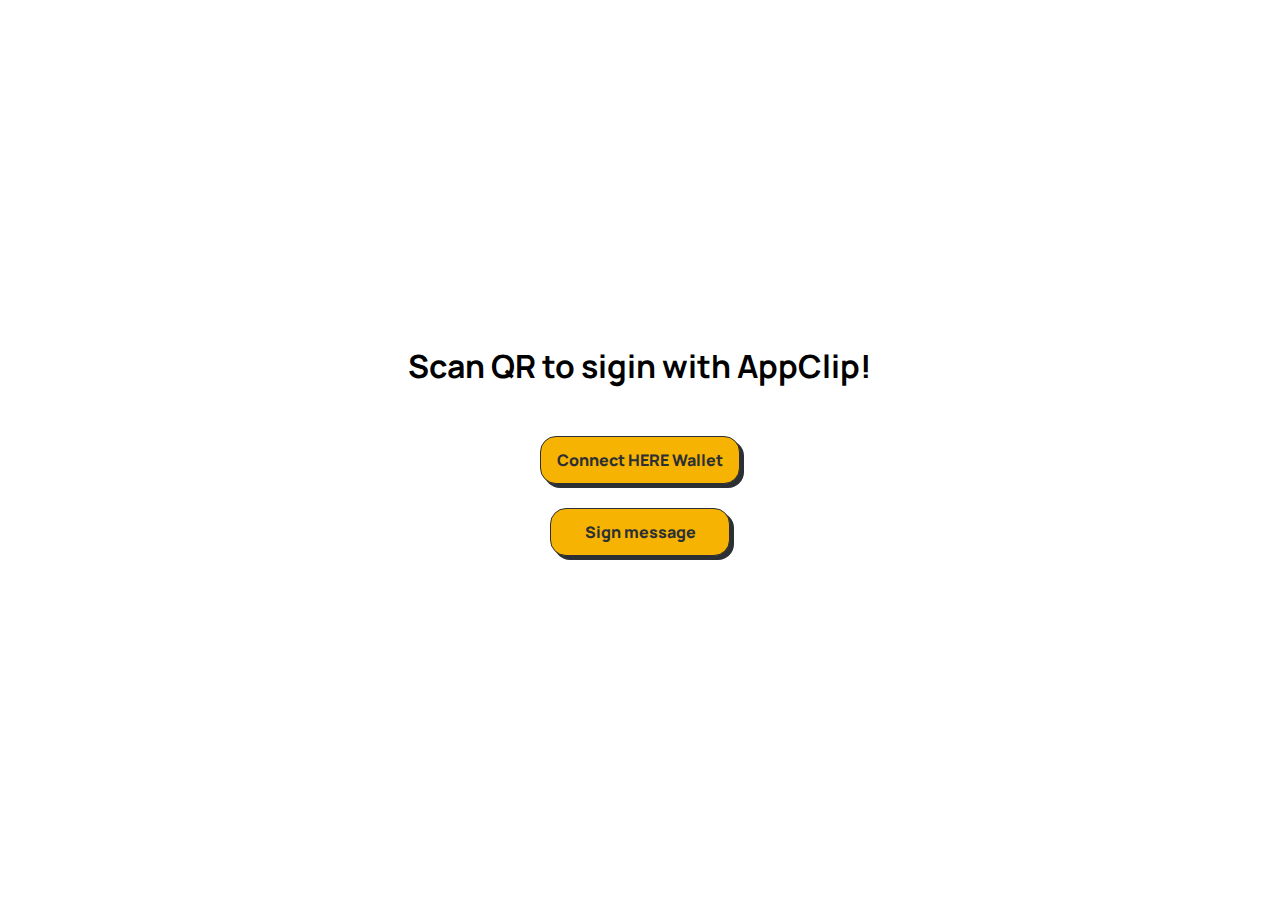
==== index.html @ 8efe0b64 "Initial commit" ====
<!DOCTYPE html><html><head><title>HERE Wallet</title><meta charset="UTF-8"><meta name="viewport" content="width=device-width, initial-scale=1"><link rel="stylesheet" href="https://fonts.googleapis.com/css2?family=Manrope:wght@200;300;400;500;600;700;800&display=swap"><style>*{font-family:Manrope}body{padding:32px;display:flex;flex-direction:column;align-items:center;justify-content:center;height:100vh;box-sizing:border-box;background-color:#fff;gap:24px}body,h1{margin:0}h1{line-break:anywhere}.here-button,h1{text-align:center}.here-button{cursor:pointer;font-family:Manrope;box-sizing:border-box;display:flex;flex-direction:row;justify-content:center;align-items:center;padding:12px 16px;min-width:180px;gap:8px;background:#f7b302;height:48px;border:1px solid #2c3034;box-shadow:4px 4px 0 #2c3034;border-radius:16px;font-weight:800;font-size:16px;line-height:22px;color:#2c3034;text-decoration:none;transition:background .2s}.here-button:hover{background:#ffcc4a}.here-button:disabled{cursor:default;background:#f6bf4c}</style></head><body> <h1 id="account-id"></h1> <div id="qrcode"></div> <button class="here-button" id="connect"></button> <button class="here-button" id="verify-connect">Sign message</button> <button class="here-button" id="function-call">Function call</button> <script module="" src="/example.936baf27.js"></script> </body></html>
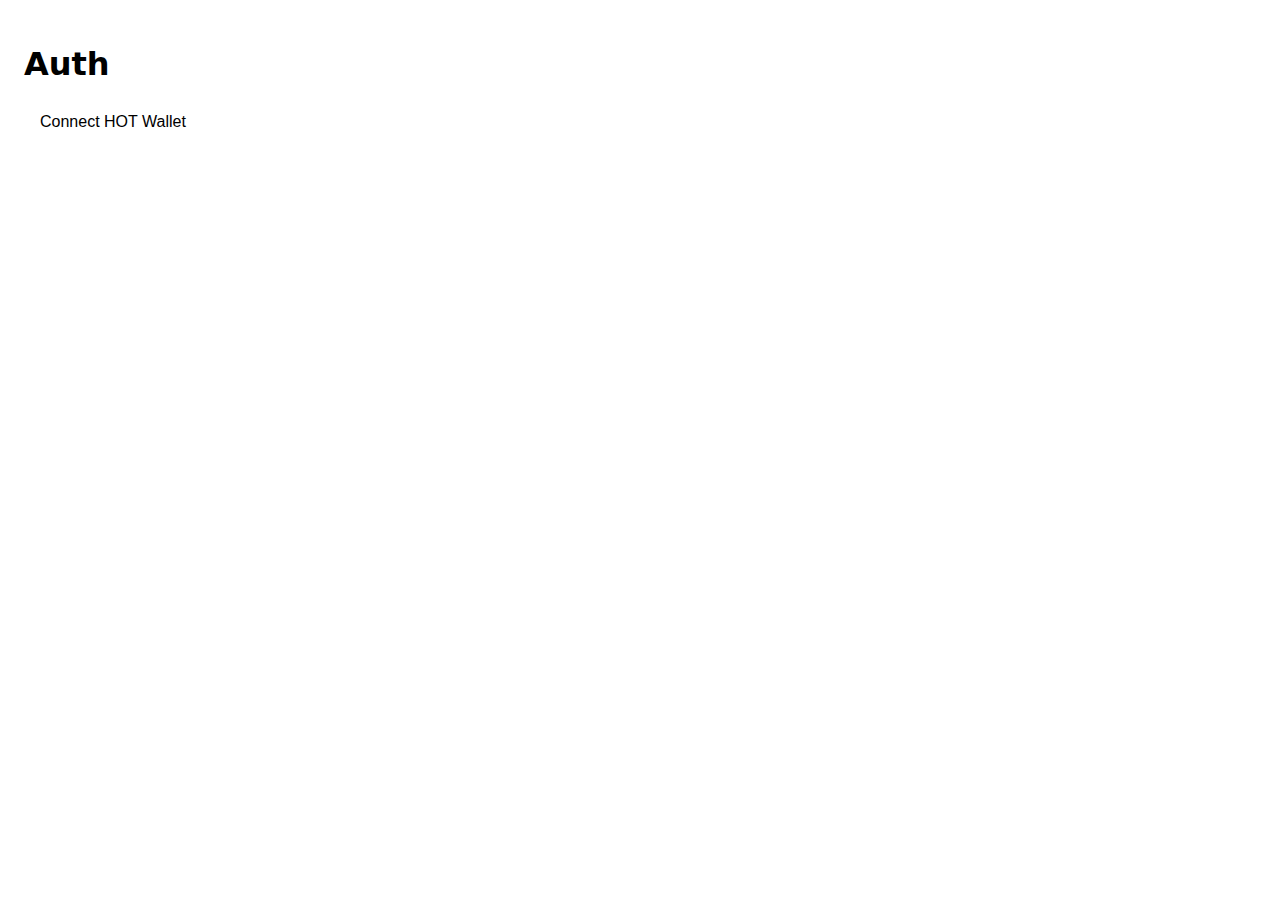
==== commit 133d417d: "updated" ====
--- a/index.html
+++ b/index.html
@@ -1 +1,35 @@
-<!DOCTYPE html><html><head><title>HERE Wallet</title><meta charset="UTF-8"><meta name="viewport" content="width=device-width, initial-scale=1"><link rel="stylesheet" href="https://fonts.googleapis.com/css2?family=Manrope:wght@200;300;400;500;600;700;800&display=swap"><style>*{font-family:Manrope}body{padding:32px;display:flex;flex-direction:column;align-items:center;justify-content:center;height:100vh;box-sizing:border-box;background-color:#fff;gap:24px}body,h1{margin:0}h1{line-break:anywhere}.here-button,h1{text-align:center}.here-button{cursor:pointer;font-family:Manrope;box-sizing:border-box;display:flex;flex-direction:row;justify-content:center;align-items:center;padding:12px 16px;min-width:180px;gap:8px;background:#f7b302;height:48px;border:1px solid #2c3034;box-shadow:4px 4px 0 #2c3034;border-radius:16px;font-weight:800;font-size:16px;line-height:22px;color:#2c3034;text-decoration:none;transition:background .2s}.here-button:hover{background:#ffcc4a}.here-button:disabled{cursor:default;background:#f6bf4c}</style></head><body> <h1 id="account-id"></h1> <div id="qrcode"></div> <button class="here-button" id="connect"></button> <button class="here-button" id="verify-connect">Sign message</button> <button class="here-button" id="function-call">Function call</button> <script module="" src="/example.936baf27.js"></script> </body></html>+<!DOCTYPE html>
+<html lang="en">
+  <head>
+    <meta charset="UTF-8">
+    <meta name="viewport" content="width=device-width, initial-scale=1.0">
+    <title>HOT Hack</title>
+
+    <style>body {
+  background-color: var(--tg-theme-bg-color);
+  color: var(--tg-theme-text-color);
+  margin: 0;
+  font-family: system-ui, -apple-system, BlinkMacSystemFont, Segoe UI, Roboto, Oxygen, Ubuntu, Cantarell, Open Sans, Helvetica Neue, sans-serif;
+}
+
+* {
+  color: var(--tg-theme-text-color);
+}
+
+button {
+  color: var(--tg-theme-button-text-color);
+  background-color: var(--tg-theme-button-color);
+  cursor: pointer;
+  border: none;
+  border-radius: 12px;
+  padding: 8px 16px;
+  font-size: 1em;
+}
+</style>
+  </head>
+  <body>
+    <div id="root"></div>
+    <script src="https://telegram.org/js/telegram-web-app.js"></script>
+    <script src="/index.2d3ace14.js" defer=""></script>
+  </body>
+</html>
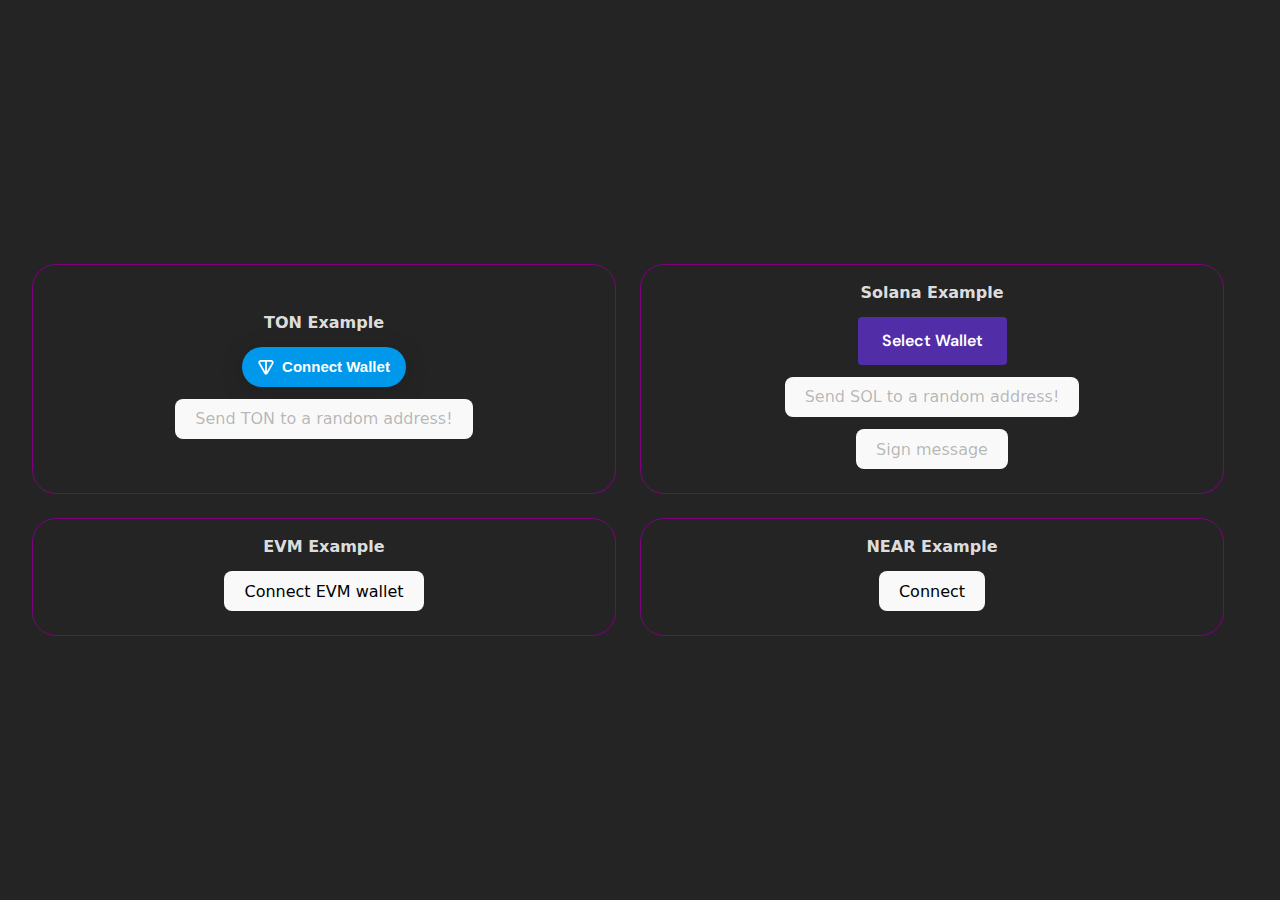
==== commit fa9d7d0c: "ddd" ====
--- a/index.html
+++ b/index.html
@@ -1,35 +1,13 @@
 <!DOCTYPE html>
 <html lang="en">
   <head>
-    <meta charset="UTF-8">
-    <meta name="viewport" content="width=device-width, initial-scale=1.0">
-    <title>HOT Hack</title>
-
-    <style>body {
-  background-color: var(--tg-theme-bg-color);
-  color: var(--tg-theme-text-color);
-  margin: 0;
-  font-family: system-ui, -apple-system, BlinkMacSystemFont, Segoe UI, Roboto, Oxygen, Ubuntu, Cantarell, Open Sans, Helvetica Neue, sans-serif;
-}
-
-* {
-  color: var(--tg-theme-text-color);
-}
-
-button {
-  color: var(--tg-theme-button-text-color);
-  background-color: var(--tg-theme-button-color);
-  cursor: pointer;
-  border: none;
-  border-radius: 12px;
-  padding: 8px 16px;
-  font-size: 1em;
-}
-</style>
+    <meta charset="UTF-8" />
+    <meta name="viewport" content="width=device-width, initial-scale=1.0" />
+    <title>HOT</title>
+    <script type="module" crossorigin src="/assets/index-DDc1sDUi.js"></script>
+    <link rel="stylesheet" crossorigin href="/assets/index-VE7hfueW.css">
   </head>
   <body>
     <div id="root"></div>
-    <script src="https://telegram.org/js/telegram-web-app.js"></script>
-    <script src="/index.2d3ace14.js" defer=""></script>
   </body>
 </html>
--- a/assets/index-VE7hfueW.css
+++ b/assets/index-VE7hfueW.css
@@ -0,0 +1 @@
+@import"https://fonts.googleapis.com/css2?family=DM+Sans:wght@400;500;700&display=swap";@import"https://fonts.googleapis.com/css2?family=Manrope:wght@400;500;600&display=swap";.wallet-adapter-button{background-color:transparent;border:none;color:#fff;cursor:pointer;display:flex;align-items:center;font-family:DM Sans,Roboto,Helvetica Neue,Helvetica,Arial,sans-serif;font-size:16px;font-weight:600;height:48px;line-height:48px;padding:0 24px;border-radius:4px}.wallet-adapter-button-trigger{background-color:#512da8}.wallet-adapter-button:not([disabled]):focus-visible{outline-color:#fff}.wallet-adapter-button:not([disabled]):hover{background-color:#1a1f2e}.wallet-adapter-button[disabled]{background:#404144;color:#999;cursor:not-allowed}.wallet-adapter-button-end-icon,.wallet-adapter-button-start-icon,.wallet-adapter-button-end-icon img,.wallet-adapter-button-start-icon img{display:flex;align-items:center;justify-content:center;width:24px;height:24px}.wallet-adapter-button-end-icon{margin-left:12px}.wallet-adapter-button-start-icon{margin-right:12px}.wallet-adapter-collapse{width:100%}.wallet-adapter-dropdown{position:relative;display:inline-block}.wallet-adapter-dropdown-list{position:absolute;z-index:99;display:grid;grid-template-rows:1fr;grid-row-gap:10px;padding:10px;top:100%;right:0;margin:0;list-style:none;background:#2c2d30;border-radius:10px;box-shadow:0 8px 20px #0009;opacity:0;visibility:hidden;transition:opacity .2s ease,transform .2s ease,visibility .2s;font-family:DM Sans,Roboto,Helvetica Neue,Helvetica,Arial,sans-serif}.wallet-adapter-dropdown-list-active{opacity:1;visibility:visible;transform:translateY(10px)}.wallet-adapter-dropdown-list-item{display:flex;flex-direction:row;justify-content:center;align-items:center;border:none;outline:none;cursor:pointer;white-space:nowrap;box-sizing:border-box;padding:0 20px;width:100%;border-radius:6px;font-size:14px;font-weight:600;height:37px;color:#fff}.wallet-adapter-dropdown-list-item:not([disabled]):hover{background-color:#1a1f2e}.wallet-adapter-modal-collapse-button svg{align-self:center;fill:#999}.wallet-adapter-modal-collapse-button.wallet-adapter-modal-collapse-button-active svg{transform:rotate(180deg);transition:transform ease-in .15s}.wallet-adapter-modal{position:fixed;top:0;left:0;right:0;bottom:0;opacity:0;transition:opacity linear .15s;background:#00000080;z-index:1040;overflow-y:auto}.wallet-adapter-modal.wallet-adapter-modal-fade-in{opacity:1}.wallet-adapter-modal-button-close{display:flex;align-items:center;justify-content:center;position:absolute;top:18px;right:18px;padding:12px;cursor:pointer;background:#1a1f2e;border:none;border-radius:50%}.wallet-adapter-modal-button-close:focus-visible{outline-color:#fff}.wallet-adapter-modal-button-close svg{fill:#777;transition:fill .2s ease 0s}.wallet-adapter-modal-button-close:hover svg{fill:#fff}.wallet-adapter-modal-overlay{background:#00000080;position:fixed;top:0;left:0;bottom:0;right:0}.wallet-adapter-modal-container{display:flex;margin:3rem;min-height:calc(100vh - 6rem);align-items:center;justify-content:center}@media (max-width: 480px){.wallet-adapter-modal-container{margin:1rem;min-height:calc(100vh - 2rem)}}.wallet-adapter-modal-wrapper{box-sizing:border-box;position:relative;display:flex;align-items:center;flex-direction:column;z-index:1050;max-width:400px;border-radius:10px;background:#10141f;box-shadow:0 8px 20px #0009;font-family:DM Sans,Roboto,Helvetica Neue,Helvetica,Arial,sans-serif;flex:1}.wallet-adapter-modal-wrapper .wallet-adapter-button{width:100%}.wallet-adapter-modal-title{font-weight:500;font-size:24px;line-height:36px;margin:0;padding:64px 48px 48px;text-align:center;color:#fff}@media (max-width: 374px){.wallet-adapter-modal-title{font-size:18px}}.wallet-adapter-modal-list{margin:0 0 12px;padding:0;width:100%;list-style:none}.wallet-adapter-modal-list .wallet-adapter-button{font-weight:400;border-radius:0;font-size:18px}.wallet-adapter-modal-list .wallet-adapter-button-end-icon,.wallet-adapter-modal-list .wallet-adapter-button-start-icon,.wallet-adapter-modal-list .wallet-adapter-button-end-icon img,.wallet-adapter-modal-list .wallet-adapter-button-start-icon img{width:28px;height:28px}.wallet-adapter-modal-list .wallet-adapter-button span{margin-left:auto;font-size:14px;opacity:.6}.wallet-adapter-modal-list-more{cursor:pointer;border:none;padding:12px 24px 24px 12px;align-self:flex-end;display:flex;align-items:center;background-color:transparent;color:#fff}.wallet-adapter-modal-list-more svg{transition:all .1s ease;fill:#fff;margin-left:.5rem}.wallet-adapter-modal-list-more-icon-rotate{transform:rotate(180deg)}.wallet-adapter-modal-middle{width:100%;display:flex;flex-direction:column;align-items:center;padding:0 24px 24px;box-sizing:border-box}.wallet-adapter-modal-middle-button{display:block;cursor:pointer;margin-top:48px;width:100%;background-color:#512da8;padding:12px;font-size:18px;border:none;border-radius:8px;color:#fff}#near-wallet-selector-modal{--backdrop-bg: #26262630;--heading-color: #222222;--text-color: #676767;--sidebar-border-color: #EDEDED;--selected-wallet-bg: #4F7CD1;--selected-wallet-bg-hover: transparent;--wallet-option-border-color: #A7A7A730;--wallet-option-bg-hover: #6494ee3d;--wallet-option-outline-color: #6494EE;--content-bg: #FAFAFA;--change-path-bg: #EDEDED;--home-button-bg: #EDEDED;--confirm-button-bg: #5F8AFA;--confirm-button-bg-hover: #5AA6FF;--error: #DB5555;--close-button-bg-color: #EDEDED;--close-button-fill-icon-color: #9F9F9F;--spinner-color: #676767;--bottom-section: #ececec;--mobile-text: #3e3e3e;--connected-green: #47E586;--gradient-dark-icon: radial-gradient(297.59% 179.46% at 91.67% -25%, #AEC2EA 0%, #95D1E4 100%);--get-wallet-option-bg-color: #F8F9FA;--get-wallet-option-bg-color-hover: #6494ee3d;--get-wallet-option-border-color: #C1C1C1;--get-wallet-outline-color: #6494EE;--get-wallet-option-box-shadow: 0px 2px 2px rgba(17, 22, 24, .04);--secondary-button-bg-color: #4F7CD129;--secondary-button-border-color: #4F7CD129;--secondary-button-text-color: #4F7CD1;--what-wallet-icon-color: #FFFFFF;--deprecated-icon-bg-color: #D7E2F7;--deprecated-icon-bg-color-selected: #4F7CD1}#near-wallet-selector-modal .dark-theme{--backdrop-bg: #26262630;--heading-color: #FFFFFF;--text-color: #C1C1C1;--sidebar-border-color: #313030;--selected-wallet-bg: #4F7CD1;--selected-wallet-bg-hover: #262626CC;--wallet-option-border-color: #A7A7A730;--wallet-option-bg-hover: #4f7cd13d;--wallet-option-outline-color: #4F7CD1;--content-bg: #232323;--change-path-bg: #161616;--home-button-bg: #313030;--confirm-button-bg: #5F8AFA;--confirm-button-bg-hover: #5AA6FF;--error: #DB5555;--close-button-bg-color: #313030;--close-button-fill-icon-color: #C1C1C1;--spinner-color: #FFFFFF;--bottom-section: #131313;--mobile-text: #c1c1c1;--connected-green: #47E586;--gradient-dark-icon: radial-gradient(124.37% 124.37% at 91.67% -25%, #112140 0%, #262B35 100%);--get-wallet-option-bg-color: #0000001F;--get-wallet-option-bg-color-hover: #4f7cd13d;--get-wallet-option-border-color: #313030;--get-wallet-outline-color: #4F7CD1;--get-wallet-option-box-shadow: 0px 2px 2px rgba(17, 22, 24, .04);--secondary-button-bg-color: #4F7CD129;--secondary-button-border-color: #4F7CD1;--secondary-button-text-color: #FFFFFF;--what-wallet-icon-color: #568FFC;--deprecated-icon-bg-color: #2F394E;--deprecated-icon-bg-color-selected: #4F7CD1}@media (prefers-color-scheme: dark){#near-wallet-selector-modal{--backdrop-bg: #26262630;--heading-color: #FFFFFF;--text-color: #C1C1C1;--sidebar-border-color: #313030;--selected-wallet-bg: #4F7CD1;--selected-wallet-bg-hover: #262626CC;--wallet-option-border-color: #A7A7A730;--wallet-option-bg-hover: #4f7cd13d;--wallet-option-outline-color: #4F7CD1;--content-bg: #232323;--change-path-bg: #161616;--home-button-bg: #313030;--confirm-button-bg: #5F8AFA;--confirm-button-bg-hover: #5AA6FF;--error: #DB5555;--close-button-bg-color: #313030;--close-button-fill-icon-color: #C1C1C1;--spinner-color: #FFFFFF;--bottom-section: #131313;--mobile-text: #c1c1c1;--connected-green: #47E586;--gradient-dark-icon: radial-gradient(124.37% 124.37% at 91.67% -25%, #112140 0%, #262B35 100%);--get-wallet-option-bg-color: #0000001F;--get-wallet-option-bg-color-hover: #4f7cd13d;--get-wallet-option-border-color: #313030;--get-wallet-outline-color: #4F7CD1;--get-wallet-option-box-shadow: 0px 2px 2px rgba(17, 22, 24, .04);--secondary-button-bg-color: #4F7CD129;--secondary-button-border-color:#4F7CD1;--secondary-button-text-color: #FFFFFF;--what-wallet-icon-color: #568FFC;--deprecated-icon-bg-color: #2F394E;--deprecated-icon-bg-color-selected: #4F7CD1}}.nws-modal-wrapper{position:fixed;top:0;bottom:0;left:0;right:0;opacity:0;visibility:hidden;color:var(--wallet-selector-text-color, var(--text-color));font-family:Manrope,sans-serif;font-weight:500;z-index:80;display:flex;justify-content:center;align-items:center}.nws-modal-wrapper .nws-modal-overlay{background:var(--wallet-selector-backdrop-bg, var(--backdrop-bg));height:100%;width:100%;position:absolute}.nws-modal-wrapper .nws-modal{background:var(--wallet-selector-content-bg, var(--content-bg));width:100%;max-width:812px;height:555px;border-radius:16px;position:absolute;left:50%;transform:translate(-50%);transition:visibility 0s linear 0s,opacity .25s 0s,transform .25s;background-color:var(--wallet-selector-content-bg, var(--content-bg));overflow-y:auto;font-size:16px;line-height:1.6;overflow:hidden;display:inline-flex}.nws-modal-wrapper .nws-modal *{box-sizing:border-box}.nws-modal-wrapper .nws-modal button{padding:.5em 1em;cursor:pointer;border:none}.nws-modal-wrapper .nws-modal .modal-left{width:35%;border-right:1px solid var(--wallet-selector-sidebar-border-color, var(--sidebar-border-color));padding:32px 24px;height:100%;overflow:auto}.nws-modal-wrapper .nws-modal .modal-left .modal-left-title h2{margin-top:0;margin-bottom:20px;font-size:18px;font-weight:700;color:var(--wallet-selector-heading-color, var(--heading-color))}.nws-modal-wrapper .nws-modal .modal-left .modal-left-title{position:fixed;width:34%;top:0;left:0;right:0;z-index:10;background:var(--content-bg);padding:32px 24px 12px}.nws-modal-wrapper .nws-modal .modal-left::-webkit-scrollbar{width:10px}.nws-modal-wrapper .nws-modal .wallet-options-wrapper{margin-bottom:20px;margin-top:100px}.nws-modal-wrapper .nws-modal .wallet-options-wrapper .description{margin-top:0;margin-bottom:0}.nws-modal-wrapper .nws-modal .wallet-options-wrapper .options-list{margin:0;list-style-type:none;padding:0;display:grid;grid-template-columns:repeat(auto-fit,minmax(150px,1fr));gap:10px}.single-wallet{display:flex;flex-wrap:nowrap;flex-direction:row;align-content:center;align-items:center;justify-content:space-between;width:100%;column-gap:24px;padding:12px;cursor:pointer}.single-wallet:focus-within{outline:var(--wallet-option-outline-color) solid 2px}.single-wallet .icon{height:48px;width:auto}.single-wallet .icon img{width:100%;height:auto;max-width:48px}.single-wallet .content{width:50%}.single-wallet .content .name{font-family:inherit;font-style:normal;font-weight:700;font-size:14px;line-height:24px;color:#fff}.single-wallet .content .description{font-family:inherit;font-style:normal;font-weight:700;font-size:14px;line-height:150%}.single-wallet .button-get{margin-left:auto;margin-right:0}.nws-modal-wrapper .nws-modal .wallet-options-wrapper .options-list .single-wallet.sidebar{border-radius:8px;justify-content:flex-start;column-gap:12px;cursor:pointer}.nws-modal-wrapper .nws-modal .wallet-options-wrapper .options-list .single-wallet.sidebar:hover{background-color:var(--wallet-selector-wallet-option-bg-hover, var(--wallet-option-bg-hover))}.nws-modal-wrapper .nws-modal .wallet-options-wrapper .options-list .single-wallet.sidebar.selected-wallet{padding:12px;background-color:var(--wallet-selector-selected-wallet-bg, var(--selected-wallet-bg));outline:none}.nws-modal-wrapper .nws-modal .wallet-options-wrapper .options-list .single-wallet.sidebar.selected-wallet .content .title{color:#fff}.nws-modal-wrapper .nws-modal .wallet-options-wrapper .options-list .single-wallet.sidebar.deprecated-wallet .icon,.nws-modal-wrapper .nws-modal .wallet-options-wrapper .options-list .single-wallet.sidebar.deprecated-wallet .title{opacity:.4}.nws-modal-wrapper .nws-modal .wallet-options-wrapper .options-list .single-wallet.sidebar.deprecated-wallet{position:relative}.nws-modal-wrapper .nws-modal .wallet-options-wrapper .options-list .single-wallet.sidebar .warning-triangle{display:flex;position:absolute;top:2px;left:42px;background:var(--content-bg);border-top-left-radius:63px;border-bottom-left-radius:10px}.nws-modal-wrapper .nws-modal .wallet-options-wrapper .options-list .single-wallet.sidebar:hover .warning-triangle{background-color:var(--deprecated-icon-bg-color)}.nws-modal-wrapper .nws-modal .wallet-options-wrapper .options-list .single-wallet.selected-wallet.sidebar .warning-triangle{background-color:var(--deprecated-icon-bg-color-selected)}.nws-modal-wrapper .nws-modal .wallet-options-wrapper .options-list .single-wallet.sidebar .icon{width:40px;height:40px;background-color:#fff;padding:5px;border-radius:5px;position:relative}.nws-modal-wrapper .nws-modal .wallet-options-wrapper .options-list .single-wallet.sidebar.connected-wallet .icon:before{content:"";display:block;width:10px;height:10px;background-color:var(--connected-green);border-radius:50%;position:absolute;top:-8px;right:-8px}.nws-modal-wrapper .nws-modal .wallet-options-wrapper .options-list .single-wallet.sidebar.connected-wallet .icon:before{border:3px solid var(--wallet-selector-content-bg, var(--content-bg))}.nws-modal-wrapper .nws-modal .wallet-options-wrapper .options-list .single-wallet.sidebar.selected-wallet.connected-wallet .icon:before{border:3px solid var(--wallet-selector-selected-wallet-bg, var(--selected-wallet-bg))}.nws-modal-wrapper .nws-modal .wallet-options-wrapper .options-list .single-wallet.sidebar .content{height:32px;width:auto}.nws-modal-wrapper .nws-modal .wallet-options-wrapper .options-list .single-wallet.sidebar .content .title{font-style:normal;font-weight:500;font-size:14px;line-height:32px;align-items:center;color:var(--wallet-selector-heading-color, var(--heading-color));margin-left:10px}.nws-modal-wrapper .nws-modal .wallet-options-wrapper .options-list .single-wallet.sidebar .content .description{display:none}.nws-modal-wrapper .nws-modal .modal-right{width:65%;padding:32px;overflow:auto}.nws-modal-wrapper .nws-modal .modal-right::-webkit-scrollbar{width:10px}.nws-modal-wrapper .nws-modal .wallet-home-wrapper .get-wallet-wrapper,.nws-modal-wrapper .nws-modal .wallet-home-wrapper .wallet-info-wrapper,.nws-modal-wrapper .nws-modal .connecting-wrapper,.nws-modal-wrapper .nws-modal .wallet-not-installed-wrapper,.nws-modal-wrapper .nws-modal .switch-network-message-wrapper{margin-top:91px;padding:0 28px}.nws-modal-wrapper .nws-modal .connecting-wrapper-err{margin-top:45px;padding:0 28px}.nws-modal-wrapper .nws-modal .wallet-home-wrapper .get-wallet-wrapper{margin:20px 0 0;padding:0;display:grid;grid-template-columns:repeat(auto-fit,minmax(110px,1fr));gap:10px}.nws-modal-wrapper .nws-modal .modal-right .wallet-what{display:flex;align-content:center;flex-direction:row;align-items:flex-start;width:100%;gap:32px;justify-content:flex-start;flex-wrap:nowrap}.nws-modal-wrapper .nws-modal .modal-right .wallet-what+.wallet-what{margin-top:50px}.nws-modal-wrapper .nws-modal .modal-right .wallet-what .icon-side{width:56px;height:56px;padding:8px;background:var(--gradient-dark-icon);border-radius:12px;color:var(--what-wallet-icon-color)}.nws-modal-wrapper .nws-modal .modal-right .wallet-what .icon-side svg{opacity:.7}.nws-modal-wrapper .nws-modal .modal-right .wallet-what .content-side{width:100%}.nws-modal-wrapper .nws-modal .modal-right .wallet-what .content-side h3{margin:0 auto 8px 0;font-family:inherit;font-style:normal;font-weight:700;font-size:16px;line-height:24px;color:var(--wallet-selector-text-color, var(--heading-color))}.nws-modal-wrapper .nws-modal .modal-right .wallet-what .content-side p{margin:0;font-family:inherit;font-style:normal;font-weight:400;font-size:14px;line-height:150%;word-break:break-word}.nws-modal-wrapper .nws-modal .modal-right .nws-modal-header h3.middleTitle{text-align:center;margin:4px auto;font-size:18px;color:var(--wallet-selector-heading-color, var(--heading-color))}.nws-modal-wrapper .nws-modal .modal-right .nws-modal-body.get-wallet-body{padding-left:32px;padding-right:0;row-gap:16px;margin-top:64px}.nws-modal-wrapper .nws-modal .nws-modal-body button.middleButton{background-color:var(--wallet-selector-selected-wallet-bg, var(--selected-wallet-bg));font:inherit;border-radius:4px;color:#fff;font-weight:700;font-size:14px;line-height:24px;border-color:var(--wallet-selector-selected-wallet-bg, var(--selected-wallet-bg));display:block;margin:25px auto 12px;border:.1em solid var(--wallet-selector-selected-wallet-bg, var(--selected-wallet-bg))}.nws-modal-wrapper .nws-modal .nws-modal-body button.get-wallet{margin:4px 0;background-color:var(--wallet-selector-home-button-bg, var(--home-button-bg));border-radius:4px;padding:8px 24px;border-width:0;font-style:normal;font-weight:700;font-size:14px;line-height:24px;font-family:inherit;color:#6494ee}.nws-modal-wrapper .nws-modal .nws-modal-header{width:100%;display:flex;flex:1;align-items:flex-start;justify-content:flex-start}.nws-modal-wrapper .nws-modal .nws-modal-header .close-button{display:flex;justify-content:center;align-items:center;border:0;cursor:pointer;height:32px;width:32px;padding:0;background-color:var(--wallet-selector-close-button-bg-color, var(--close-button-bg-color));border-radius:50px}.nws-modal-wrapper .nws-modal .nws-modal-header .close-button svg{fill:var(--wallet-selector-close-button-fill-icon-color, var(--close-button-fill-icon-color))}.nws-modal-wrapper .nws-modal .back-button{background:transparent;width:32px;height:32px;border-radius:50%;display:block;border:none;padding:4px}.nws-modal-wrapper .nws-modal .nws-modal-header-wrapper{display:flex;align-items:center}.nws-modal-wrapper .nws-modal .nws-modal-header .close-button:active{background:transparent}.nws-modal-wrapper .nws-modal .nws-modal-header .close-button svg{pointer-events:none}.nws-modal-wrapper .nws-modal .nws-modal-header h2{margin-top:0;margin-bottom:20px;font-size:18px;font-weight:700;color:var(--wallet-selector-heading-color, var(--heading-color))}.nws-modal-wrapper .nws-modal .action-buttons{display:flex;justify-content:space-between;align-items:center}.nws-modal-wrapper .nws-modal .lang-selector-wrapper{position:absolute;bottom:15px;right:50px;display:none}.nws-modal-wrapper .nws-modal .lang-selector{-webkit-appearance:none;-moz-appearance:none;appearance:none;background:url([data-uri]) 5px center / 20px 20px no-repeat transparent;border:0;cursor:pointer;font-size:16px;height:32px;outline:none;padding-right:54px;position:relative;-webkit-user-select:none;user-select:none;width:54px;z-index:1;text-indent:54px}.nws-modal-wrapper .nws-modal .lang-selector-wrapper:after{content:"";border-color:#72727a;border-style:solid;border-width:2px 2px 0 0;display:inline-block;position:absolute;right:10px;top:calc(50% - 10px);transform:rotate(135deg) translateY(-50%);height:7px;width:7px}.nws-modal-wrapper .nws-modal .switch-network-message-wrapper .content .network-id{color:var(--wallet-selector-selected-wallet-bg, var(--selected-wallet-bg))}.nws-modal-wrapper .nws-modal .derivation-path-wrapper{padding:0 26px}.nws-modal-wrapper .nws-modal .derivation-path-wrapper .enter-derivation-path .ledger-image{display:flex;justify-content:center;margin-top:53px;margin-bottom:40px}.nws-modal-wrapper .nws-modal .derivation-path-wrapper .enter-derivation-path .ledger-description{font-size:14px;text-align:center}.nws-modal-wrapper .nws-modal .derivation-path-wrapper .enter-derivation-path .ledger-description p{margin:14px 0}.nws-modal-wrapper .nws-modal .derivation-path-wrapper .enter-derivation-path .ledger-description .specify-path{color:var(--wallet-selector-selected-wallet-bg, var(--selected-wallet-bg));cursor:pointer}.nws-modal-wrapper .nws-modal .derivation-path-wrapper .derivation-path-list{display:flex;justify-content:center;flex-direction:column;margin-bottom:16px}.nws-modal-wrapper .specify-path-wrapper .change-path-wrapper{display:flex;justify-content:center;margin-top:91px}.nws-modal-wrapper .specify-path-wrapper .change-path-wrapper .display-path{background:var(--home-button-bg);color:#606060;padding:16px;border-radius:8px;letter-spacing:1px;font-weight:700}.nws-modal-wrapper .specify-path-wrapper .change-path-wrapper .change-path{background:var(--change-path-bg);display:flex;justify-content:space-between;align-items:center;margin-left:10px;width:63px;padding:0 5px;border-radius:8px}.nws-modal-wrapper .specify-path-wrapper .change-path-wrapper .change-path .path-value{width:100%;text-align:center;font-weight:700}.nws-modal-wrapper .nws-modal .specify-path-wrapper p{margin:14px}.nws-modal-wrapper .nws-modal .specify-path-wrapper .path-description{font-size:14px;margin-top:24px;text-align:center}.nws-modal-wrapper .nws-modal .specify-path-wrapper .what-link{font-size:14px;text-align:center;color:var(--selected-wallet-bg);cursor:pointer}.nws-modal-wrapper .nws-modal .specify-path-wrapper .what-link a{text-decoration:none;color:var(--selected-wallet-bg);font-size:14px}.nws-modal-wrapper .specify-path-wrapper .change-path-wrapper .change-path .buttons-wrapper{display:flex;flex-direction:column}.nws-modal-wrapper .specify-path-wrapper .change-path-wrapper .change-path .buttons-wrapper button{padding:0;width:23px;background-color:var(--home-button-bg);border:none}.nws-modal-wrapper .nws-modal .no-accounts-found-wrapper{margin-top:50px;font-size:14px}.nws-modal-wrapper .nws-modal .enter-custom-account{margin-top:20px}.nws-modal-wrapper .nws-modal .enter-custom-account p{text-align:center;font-size:14px}.nws-modal-wrapper .nws-modal .enter-custom-account .input-wrapper{display:flex;justify-content:center;margin-top:90px}.nws-modal-wrapper .nws-modal .enter-custom-account .input-wrapper input{text-align:center;color:var(--wallet-selector-heading-color, var(--heading-color));border:1px solid var(--confirm-button-bg-hover);padding:6px 8px;border-radius:50px}.nws-modal-wrapper .nws-modal .choose-ledger-account-form-wrapper p{font-size:14px;text-align:center;margin-top:20px}.nws-modal-wrapper .nws-modal .choose-ledger-account-form-wrapper .button-wrapper{display:flex;justify-content:center}.nws-modal-wrapper .nws-modal .choose-ledger-account-form-wrapper .button-wrapper button{color:var(--selected-wallet-bg);font-weight:600;background-color:transparent;border-radius:20px;font-size:14px;border:1px solid var(--selected-wallet-bg);width:78px;padding:6px 8px}.nws-modal-wrapper .nws-modal .choose-ledger-account-form-wrapper .form{margin-top:96px}.nws-modal-wrapper .nws-modal .choose-ledger-account-form-wrapper .nws-form-control{display:flex;flex-direction:column;margin-bottom:16px;padding:10px;color:var(--text-color)}.nws-modal-wrapper .nws-modal .choose-ledger-account-form-wrapper .nws-form-control .account{border-bottom:1px solid var(--sidebar-border-color);padding:16px 0;color:var(--wallet-selector-heading-color, var(--heading-color))}.nws-modal-wrapper .nws-modal .choose-ledger-account-form-wrapper .nws-form-control .account input[type=checkbox]{width:25px;-ms-transform:scale(2);-moz-transform:scale(2);-webkit-transform:scale(2);-o-transform:scale(2);transform:scale(1.7);padding:10px}.nws-modal-wrapper .nws-modal .choose-ledger-account-form-wrapper .nws-form-control label{color:inherit}.nws-modal-wrapper .nws-modal .choose-ledger-account-form-wrapper .action-buttons{justify-content:flex-end}.nws-modal-wrapper .nws-modal .overview-wrapper p{font-size:14px;text-align:center}.nws-modal-wrapper .nws-modal .overview-wrapper .accounts{margin-top:96px}.nws-modal-wrapper .nws-modal .overview-wrapper .account{border-bottom:1px solid var(--sidebar-border-color);padding:16px 0;color:var(--wallet-selector-heading-color, var(--heading-color))}.nws-modal-wrapper .nws-modal .connecting-wrapper .content{display:flex;flex-direction:column;align-items:center}.nws-modal-wrapper .wallet-not-installed-wrapper .refresh-link{color:#5f8afa;cursor:pointer}.nws-modal-wrapper .wallet-not-installed-wrapper .wallet-data{display:flex;align-items:center}.nws-modal-wrapper .wallet-not-installed-wrapper .wallet-data p{margin:0 0 0 10px}.nws-modal-wrapper .wallet-not-installed-wrapper p{margin:16px 0}.nws-modal-wrapper .wallet-not-installed-wrapper .wallet-data .wallet-icon-box{width:40px;height:40px}.nws-modal-wrapper .wallet-not-installed-wrapper .wallet-data .wallet-icon-box img{width:100%;height:auto}.open{opacity:1;visibility:visible;transition:visibility 0s linear 0s,opacity .25s 0s}.nws-modal-wrapper .spinner{margin-right:10px;--size: 160px;--border: 6px;width:var(--size);height:var(--size);border-radius:50%;position:relative;display:flex;align-items:center;justify-content:center}.nws-modal-wrapper .spinner .icon{width:calc(var(--size) / 1.2);height:calc(var(--size) / 1.2);border:1px solid rgba(0,0,0,.05);border-radius:50%;box-shadow:#0000000d 0 10px 20px}.nws-modal-wrapper .spinner img{width:100%;height:auto}@keyframes spin{to{transform:rotate(360deg)}}@media (max-width: 600px){.nws-modal-wrapper .nws-modal-wrapper .nws-modal{width:250px}.nws-modal-wrapper .nws-modal-wrapper .nws-modal .derivation-path-wrapper .derivation-path-list input{max-width:140px}.nws-modal-wrapper .nws-modal-wrapper .nws-modal .choose-ledger-account-form-wrapper .nws-form-control{flex-direction:column}.nws-modal-wrapper .nws-modal-wrapper .nws-modal .choose-ledger-account-form-wrapper .nws-form-control select{text-align:center}.nws-modal-wrapper .nws-modal .wallet-home-wrapper .get-wallet-wrapper{grid-template-columns:repeat(auto-fit,minmax(150px,1fr))}}.nws-modal-wrapper .nws-modal-wrapper.dark-theme .spinner .icon{box-shadow:0 10px 20px #ffffff0d}@media (prefers-color-scheme: dark){.nws-modal-wrapper .spinner .icon{box-shadow:0 10px 20px #ffffff0d}}@keyframes outAnimation{0%{opacity:1}to{opacity:0;visibility:hidden}}.connecting-wrapper{display:flex;flex-direction:column;flex-wrap:nowrap;align-items:center;justify-content:flex-start}.connecting-wrapper .content .icon{width:80px;height:80px;background-color:#fff;border-radius:10px;padding:10px;position:relative}.connecting-wrapper .content .icon .green-dot{position:absolute;width:30px;height:30px;background-color:var(--connected-green);top:-10px;right:-10px;border-radius:50%;border:5px solid var(--wallet-selector-content-bg, var(--content-bg))}.connecting-wrapper .content .icon img{width:100%;height:auto}.connecting-wrapper .content h3{margin:16px 0}.connecting-wrapper .content .connecting-name{font-style:normal;font-weight:700;font-size:16px;line-height:24px;display:flex;align-items:center;text-align:center;color:var(--wallet-selector-heading-color, var(--heading-color))}.connecting-wrapper .content .connecting-message{font-size:14px;margin-top:16px}.connecting-wrapper .content .connecting-details{font-style:normal;font-weight:500;font-size:14px;line-height:24px;display:flex;align-items:center;margin-top:40px}.connecting-wrapper .content .connecting-details span{color:var(--wallet-selector-selected-wallet-bg, var(--selected-wallet-bg))}.connecting-wrapper .content .connecting-details .spinner{width:25px;height:auto;animation:spinner 2s linear infinite}@keyframes spinner{0%{transform:rotate(0)}to{transform:rotate(360deg)}}.nws-modal-wrapper .nws-modal .nws-modal-body .alert-message .connection button{padding:10px 24px;gap:8px;background:var(--secondary-button-bg-color);border:1px solid var(--secondary-button-border-color);border-radius:4px;font-style:normal;font-weight:700;font-size:14px;line-height:24px;color:var(--secondary-button-text-color)}.nws-modal-wrapper .nws-modal .nws-modal-body .alert-message .connection .error-wrapper{vertical-align:middle;align-items:center;display:flex;flex-wrap:nowrap;justify-content:center;flex-direction:column;column-gap:12px;font-style:normal;font-weight:500;font-size:14px;line-height:150%;text-align:center}.nws-modal-wrapper .nws-modal .nws-modal-body .alert-message .connection .error{color:#ce5a6f;vertical-align:middle;align-items:center;display:flex;flex-wrap:nowrap;justify-content:center;flex-direction:row;column-gap:12px;font-style:normal;font-weight:500;font-size:14px;line-height:150%;text-align:center}.nws-modal-wrapper .nws-modal .nws-modal-body .alert-message .connection .error-wrapper .error svg{color:var(--wallet-selector-content-bg,var(--content-bg))}.nws-modal-wrapper .nws-modal .nws-modal-body .alert-message .connection .error-wrapper p{word-break:break-word;display:-webkit-box;-webkit-line-clamp:5;-webkit-box-orient:vertical;overflow:hidden;margin:14px 0}.nws-modal-wrapper .nws-modal .nws-modal-body .alert-message .connection .success{color:#4fd98f}.nws-modal-wrapper .nws-modal .connecting-wrapper .content{padding:25px}.connecting-wrapper .content .connecting-details{margin-top:20px}.connecting-wrapper .wallet-connected-success{display:flex;align-items:center}.connecting-wrapper .wallet-connected-success svg{color:var(--content-bg)}.connecting-wrapper .wallet-connected-success span{font-size:14px;margin-left:10px;color:var(--wallet-selector-connected-green, var(--connected-green))}.single-wallet-get{display:flex;flex-wrap:wrap;flex-direction:column;align-items:center;justify-content:space-between;width:100%;flex-grow:1;padding:14px;height:100%;margin:0 auto auto;align-content:center;border:1px solid var(--get-wallet-option-border-color);box-shadow:var(--get-wallet-option-box-shadow);border-radius:8px;position:relative;background-color:var(--get-wallet-option-bg-color);cursor:pointer}.single-wallet-get:hover{background:var(--get-wallet-option-bg-color-hover)}.single-wallet-get:focus-within{outline:var(--get-wallet-outline-color) solid 2px}.single-wallet-get .icon{min-width:32px;max-height:32px;margin-bottom:8px;width:32px;height:32px;background-color:#fff;padding:5px;border-radius:5px;position:relative}.single-wallet-get .icon img{width:100%;height:auto;max-width:48px}.single-wallet-get .title{font-family:inherit;font-style:normal;font-weight:500;font-size:14px;line-height:24px;align-items:center;color:var(--heading-color);text-align:center}.single-wallet-get .type{font-weight:400;font-size:10px;line-height:12px;margin-top:0;color:var(--text-color);text-align:center}.single-wallet-get .small-icon{position:absolute;top:8px;right:8px}.single-wallet-get .small-icon svg{color:#4c5155}.single-wallet-get:hover .small-icon svg{color:#4f7cd1}.single-wallet-get .description{font-family:inherit;font-style:normal;font-weight:400;font-size:14px;line-height:150%;align-items:center}.single-wallet-get .button-get{margin-left:auto;margin-right:0}.connected-flag{color:var(--connected-green);border:1px solid var(--connected-green);border-radius:50px;padding:3px 10px;display:flex;align-items:center}.connected-flag:before{content:"";display:block;width:10px;height:10px;border-radius:50%;background-color:var(--connected-green);margin-right:5px}.scan-qr-code{display:flex;flex-direction:column;align-items:center;justify-content:space-between;height:100%}.scan-qr-code .qr-code>div:first-of-type{padding:20px;margin-bottom:20px;border-radius:16px;background:#fff}.scan-qr-code .qr-code{height:calc(100% - 200px);border:1px solid var(--wallet-selector-content-bg, var(--content-bg));border-radius:4px;text-align:center;margin-top:64px}.scan-qr-code .qr-code svg{width:239px;height:239px}.scan-qr-code .qr-code .copy-btn{cursor:pointer;display:flex;align-items:center;justify-content:center;text-align:center;color:var(--selected-wallet-bg);font-size:14px}.scan-qr-code .qr-code .copy-btn svg{margin-right:5px;width:24px;height:24px}.scan-qr-code .qr-code .notification{font-size:14px}.options-list-section-recent{margin-bottom:20px}.scan-qr-code .footer{position:relative;display:flex;align-items:center;justify-content:space-between;gap:24px;padding:24px;bottom:0;font-size:14px}.scan-qr-code .footer .btn{background:var(--secondary-button-bg-color);color:var(--secondary-button-text-color);border:1px solid var(--secondary-button-border-color);border-radius:4px;font-weight:700;font-size:14px;line-height:24px;padding:8px 24px}.nws-switch{position:relative;display:inline-block;vertical-align:middle;width:34px;height:20px;margin-left:12px}.nws-switch input{opacity:0;width:0;height:0}.nws-slider{position:absolute;cursor:pointer;top:0;right:0;bottom:0;left:0;background-color:var(--gray);-webkit-transition:.4s;transition:.4s}.nws-slider:before{position:absolute;content:"";height:16px;width:16px;top:50%;transform:translate(3px,-50%);background-color:var(--heading-color);-webkit-transition:.4s;transition:.4s}input:checked+.nws-slider{background-color:var(--selected-wallet-bg)}input:focus+.nws-slider{box-shadow:0 0 1px var(--selected-wallet-bg)}input:checked+.nws-slider:before{-webkit-transform:translate(calc(100% - 1px),-50%);-ms-transform:translate(calc(100% - 1px),-50%);transform:translate(calc(100% - 1px),-50%)}.nws-slider.round{border-radius:34px}.nws-slider.round:before{border-radius:50%}.nws-remember-wallet{margin-top:10px;font-size:16px;color:var(--wallet-selector-text-color, var(--text-color))}@media (min-width: 577px){.nws-modal-wrapper .nws-modal .modal-right .nws-modal-body .what-wallet-mobile{display:none}.scan-qr-code .footer{position:absolute}}@media (min-width: 769px){.button-spacing{margin:90px}}@media (max-width: 810px){.nws-modal-wrapper .nws-modal .wallet-options-wrapper{margin-top:90px}}@media (max-width: 768px){.nws-modal-wrapper .nws-modal .wallet-home-wrapper .wallet-info-wrapper{margin-top:45px}.button-spacing{margin:45px}.nws-modal-wrapper .nws-modal .modal-left{width:40%;border-right:1px solid var(--wallet-selector-sidebar-border-color, var(--sidebar-border-color));padding:32px 16px;height:100%;max-height:70vh;overflow:auto}.nws-modal-wrapper .nws-modal .modal-right{width:60%;padding:32px 16px;overflow:auto}.nws-modal-wrapper .nws-modal .wallet-home-wrapper .wallet-info-wrapper{padding:0 0 0 10px}.nws-modal-wrapper .nws-modal .derivation-path-wrapper .enter-derivation-path .ledger-image{margin-top:30px;margin-bottom:35px}.nws-modal-wrapper .nws-modal .modal-left .modal-left-title{width:39%;padding:32px 16px 12px}}@media (max-width: 576px){.nws-modal-wrapper .nws-modal .wallet-home-wrapper .get-wallet-wrapper,.nws-modal-wrapper .nws-modal .wallet-home-wrapper .wallet-info-wrapper,.nws-modal-wrapper .nws-modal .connecting-wrapper,.nws-modal-wrapper .nws-modal .wallet-not-installed-wrapper,.nws-modal-wrapper .nws-modal .switch-network-message-wrapper{margin-top:20px}.nws-modal-wrapper .nws-modal .modal-left .modal-left-title{position:relative;width:100%;padding:32px 12px 12px;z-index:0}.options-list .recent-options-list-content{margin-top:100px}.nws-modal-wrapper .wallet-not-installed-wrapper>p{margin:20px 0 30px;max-width:500px}.nws-modal-wrapper .nws-modal .nws-modal-body button.get-wallet{background-color:var(--wallet-selector-home-button-bg, var(--content-bg))}.nws-modal-wrapper .nws-modal .modal-right .nws-modal-body .what-wallet-hide{display:none}.nws-modal-wrapper .nws-modal .modal-right .nws-modal-body .what-wallet-mobile p{font-size:14px;text-align:center;margin:auto}.nws-modal-wrapper .nws-modal{width:100%;display:block;overflow:auto;bottom:0;height:500px;background:var(--wallet-selector-mobile-bottom-section, var(--bottom-section));border-radius:16px 16px 0 0}.nws-modal-wrapper .nws-modal .modal-left{width:100%;background-color:var(--wallet-selector-content-bg, var(--content-bg));height:auto;padding:32px 12px}.nws-modal-wrapper .nws-modal .modal-left .nws-modal-body{display:flex;overflow:auto}.nws-modal-wrapper .nws-modal .modal-left .nws-modal-body .wallet-options-wrapper{margin:auto}.nws-modal-wrapper .nws-modal .modal-right{width:100%;background-color:var(--wallet-selector-mobile-bottom-section, var(--bottom-section))}.nws-modal-wrapper .nws-modal .connecting-wrapper .content{padding-top:0}.connecting-wrapper .content .icon .green-dot{border-color:var(--wallet-selector-mobile-bottom-section, var(--bottom-section))}.nws-modal-wrapper .nws-modal .modal-right .nws-modal-header h3.middleTitle{text-align:center;font-size:16px;margin:4px auto}.nws-modal-wrapper .nws-modal .modal-right .nws-modal-header h3.middleTitle.-open{padding-right:32px}.nws-modal-wrapper .nws-modal .modal-right .nws-modal-body .content{font-size:14px;text-align:center;color:var(--mobile-text);margin:0}.nws-modal-wrapper .nws-modal .modal-right .nws-modal-body{margin-top:10px;padding:0}.nws-modal-wrapper .nws-modal .nws-modal-body button.middleButton{margin:25px auto 12px}.nws-modal-wrapper .nws-modal .modal-header{display:block;font-size:18px;text-align:center}.nws-modal-wrapper .nws-modal .nws-modal-header .close-button{position:absolute;right:30px;top:30px}.nws-modal-wrapper .nws-modal .nws-modal-header h2{font-size:18px;text-align:center}.nws-modal-wrapper .nws-modal .wallet-options-wrapper{margin-bottom:0}.nws-modal-wrapper .nws-modal .wallet-options-wrapper .description{display:none}.nws-modal-wrapper .nws-modal .wallet-options-wrapper .options-list{display:flex;overflow:auto;padding-block:10px;grid-gap:0;gap:0}.nws-modal-wrapper .nws-modal .info{display:none;width:90px}.single-wallet{display:block;min-width:76px;max-width:76px}.single-wallet.sidebar .icon{width:56px;height:56px;margin:auto}.single-wallet.sidebar .content{width:auto}.nws-modal-wrapper .nws-modal .wallet-options-wrapper .options-list .single-wallet.sidebar .content .title{font-size:12px;line-height:16px;margin-top:10px;text-align:center;margin-left:0!important;display:-webkit-box;-webkit-line-clamp:2;-webkit-box-orient:vertical;overflow:hidden}.single-wallet.wallet-connect,.single-wallet.my-near-wallet{word-break:break-word}.single-wallet-get:hover{background-color:#4f7cd129}.nws-modal-wrapper .nws-modal .derivation-path-wrapper .enter-derivation-path .ledger-image,.nws-modal-wrapper .specify-path-wrapper .change-path-wrapper{margin-top:30px;margin-bottom:30px}.nws-modal-wrapper .nws-modal .derivation-path-wrapper .enter-derivation-path .ledger-description>p{max-width:450px;margin-left:auto;margin-right:auto}.nws-modal-wrapper ::-webkit-scrollbar{height:4px;width:4px;background:var(--backdrop-bg)}.nws-modal-wrapper ::-webkit-scrollbar-thumb:horizontal{background:var(--close-button-fill-icon-color);border-radius:10px}}body{font-family:Inter,system-ui,Avenir,Helvetica,Arial,sans-serif;line-height:1.5;font-weight:400;color-scheme:light dark;color:#ffffffde;background-color:#242424;font-synthesis:none;text-rendering:optimizeLegibility;-webkit-font-smoothing:antialiased;-moz-osx-font-smoothing:grayscale}*{box-sizing:border-box}a{font-weight:500;color:#646cff;text-decoration:inherit}a:hover{color:#535bf2}body{margin:0;display:flex;place-items:center;min-width:320px;min-height:100vh;width:100%}h1{font-size:3.2em;line-height:1.1}button{border-radius:8px;border:1px solid transparent;padding:.6em 1.2em;font-size:1em;font-weight:500;font-family:inherit;background-color:#1a1a1a;cursor:pointer;transition:border-color .25s}button:hover{border-color:#646cff}button:focus,button:focus-visible{outline:4px auto -webkit-focus-ring-color}@media (prefers-color-scheme: light){:root{color:#213547;background-color:#fff}a:hover{color:#747bff}button{background-color:#f9f9f9}}#root{max-width:1280px;margin:0 auto;padding:2rem;text-align:center;width:100%;display:flex;flex-wrap:wrap;gap:24px}.view{display:flex;justify-content:center;align-items:center;flex-direction:column;padding:16px 16px 24px;gap:12px;border:1px solid purple;border-radius:24px;width:calc(50% - 24px)}.view p{margin:0;font-weight:700}@media screen and (max-width: 800px){.view{width:100%}}
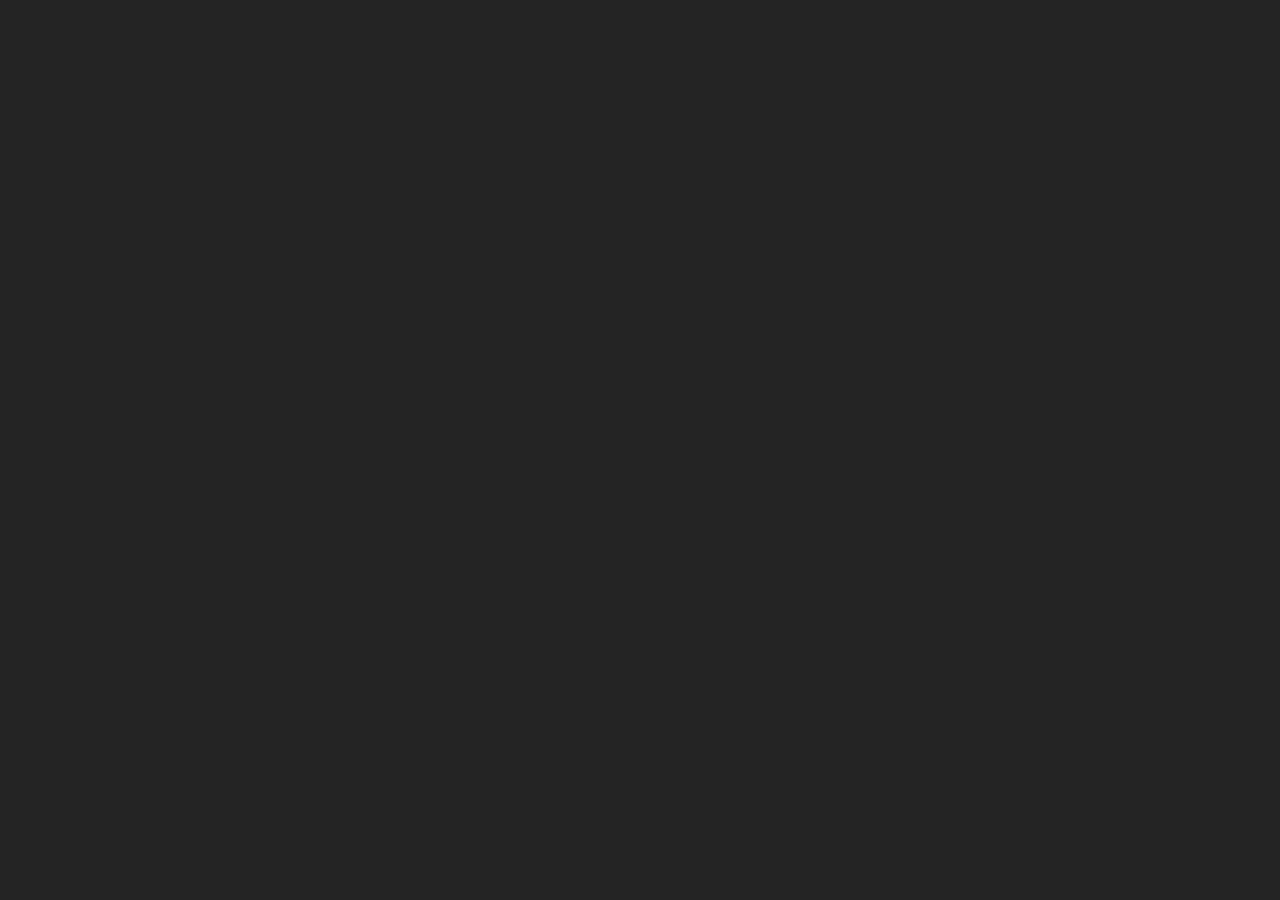
==== commit 70650aea: "updated" ====
--- a/index.html
+++ b/index.html
@@ -4,7 +4,7 @@
     <meta charset="UTF-8" />
     <meta name="viewport" content="width=device-width, initial-scale=1.0" />
     <title>HOT</title>
-    <script type="module" crossorigin src="/assets/index-DDc1sDUi.js"></script>
+    <!-- <script type="module" crossorigin src="/assets/index-BB-FCRXd.js"></script> -->
     <link rel="stylesheet" crossorigin href="/assets/index-VE7hfueW.css">
   </head>
   <body>
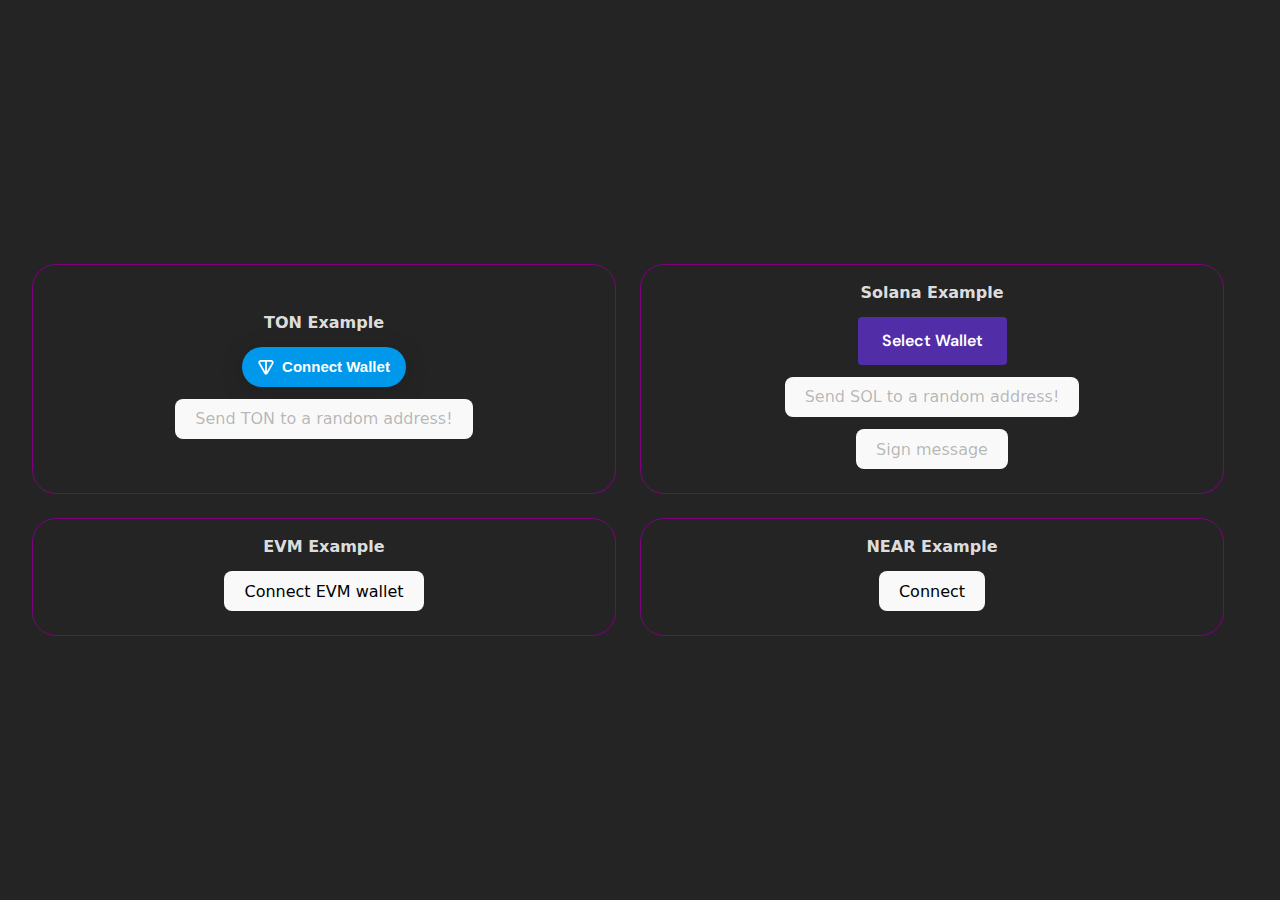
==== commit b59e9ac4: "Update index.html" ====
--- a/index.html
+++ b/index.html
@@ -4,7 +4,7 @@
     <meta charset="UTF-8" />
     <meta name="viewport" content="width=device-width, initial-scale=1.0" />
     <title>HOT</title>
-    <!-- <script type="module" crossorigin src="/assets/index-BB-FCRXd.js"></script> -->
+    <script type="module" crossorigin src="/assets/index-BB-FCRXd.js"></script>
     <link rel="stylesheet" crossorigin href="/assets/index-VE7hfueW.css">
   </head>
   <body>
